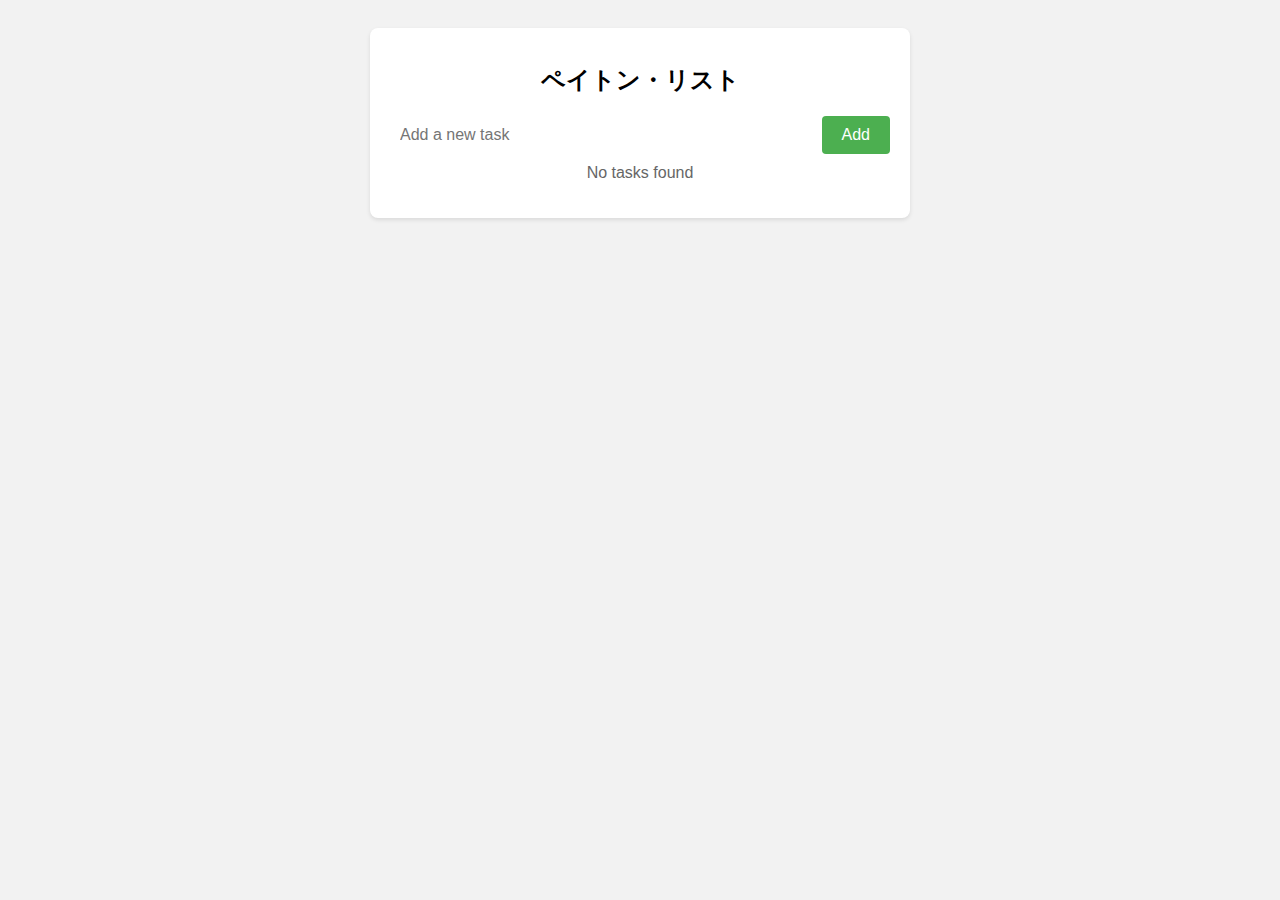
==== ペジ.html @ 9fd2d5bc "Add files via upload" ====
<!DOCTYPE html>
<html>
<head>
    <title>Listed Things Under</title>
    <style>
        body {
            font-family: Arial, sans-serif;
            background-color: #f2f2f2;
            padding: 20px;
        }

        .container {
            max-width: 500px;
            margin: 0 auto;
            background-color: #ffffff;
            border-radius: 8px;
            box-shadow: 0 2px 4px rgba(0, 0, 0, 0.1);
            padding: 20px;
        }

        .title {
            text-align: center;
            font-size: 24px;
            margin-bottom: 20px;
        }

        .todo-item {
            display: flex;
            align-items: center;
            justify-content: space-between;
            padding: 10px 0;
            border-bottom: 1px solid #e6e6e6;
            animation: fadeIn 0.5s ease;
        }

        .todo-item:last-child {
            border-bottom: none;
        }

        .todo-item input[type="checkbox"] {
            margin-right: 10px;
        }

        .todo-item label {
            flex-grow: 1;
            font-size: 16px;
        }

        .add-form {
            display: flex;
            margin-top: 20px;
        }

        .add-form input[type="text"] {
            flex-grow: 1;
            padding: 10px;
            border: none;
            border-radius: 4px;
            font-size: 16px;
        }

        .add-form button {
            background-color: #4caf50;
            color: white;
            border: none;
            border-radius: 4px;
            padding: 10px 20px;
            font-size: 16px;
            cursor: pointer;
        }

        .add-form button:hover {
            background-color: #45a049;
        }

        .message {
            text-align: center;
            font-size: 16px;
            color: #666666;
            margin-top: 10px;
            animation: slideIn 0.5s ease;
        }

        @keyframes fadeIn {
            from {
                opacity: 0;
            }
            to {
                opacity: 1;
            }
        }

        @keyframes slideIn {
            from {
                transform: translateY(-20px);
                opacity: 0;
            }
            to {
                transform: translateY(0);
                opacity: 1;
            }
        }
    </style>
</head>
<body>
    <div class="container">
        <h1 class="title">ペイトン・リスト
        </h1>
        <div id="todo-list">
        </div>
        <form class="add-form">
            <input type="text" id="new-task" placeholder="Add a new task">
            <button type="submit">Add</button>
        </form>
        <p class="message" id="message"></p>
    </div>

    <script>
        document.addEventListener("DOMContentLoaded", function() {
            var todoList = document.getElementById("todo-list");
            var message = document.getElementById("message");
            var tasks = JSON.parse(localStorage.getItem("tasks")) || [];

            function renderTasks() {
                todoList.innerHTML = "";
                tasks.forEach(function(task) {
                    var todoItem = document.createElement("div");
                    todoItem.classList.add("todo-item");
                    todoItem.innerHTML = `
                        <input type="checkbox">
                        <label>${task}</label>
                        <button class="delete-button">Delete</button>
                    `;
                    todoList.appendChild(todoItem);
                });

                if (tasks.length === 0) {
                    message.textContent = "No tasks found";
                } else {
                    message.textContent = "";
                }
            }

            renderTasks();

            document.querySelector(".add-form").addEventListener("submit", function(event) {
                event.preventDefault();
                var newTaskInput = document.getElementById("new-task");
                var newTask = newTaskInput.value.trim();
                if (newTask !== "") {
                    tasks.push(newTask);
                    localStorage.setItem("tasks", JSON.stringify(tasks));
                    newTaskInput.value = "";
                    renderTasks();
                }
            });

            document.addEventListener("click", function(event) {
                if (event.target.classList.contains("delete-button")) {
                    var taskItem = event.target.closest(".todo-item");
                    var taskLabel = taskItem.querySelector("label");
                    var taskText = taskLabel.textContent;
                    var taskIndex = tasks.indexOf(taskText);
                    if (taskIndex !== -1) {
                        tasks.splice(taskIndex, 1);
                        localStorage.setItem("tasks", JSON.stringify(tasks));
                        renderTasks();
                    }
                }
            });
        });
    </script>
</body>
</html>
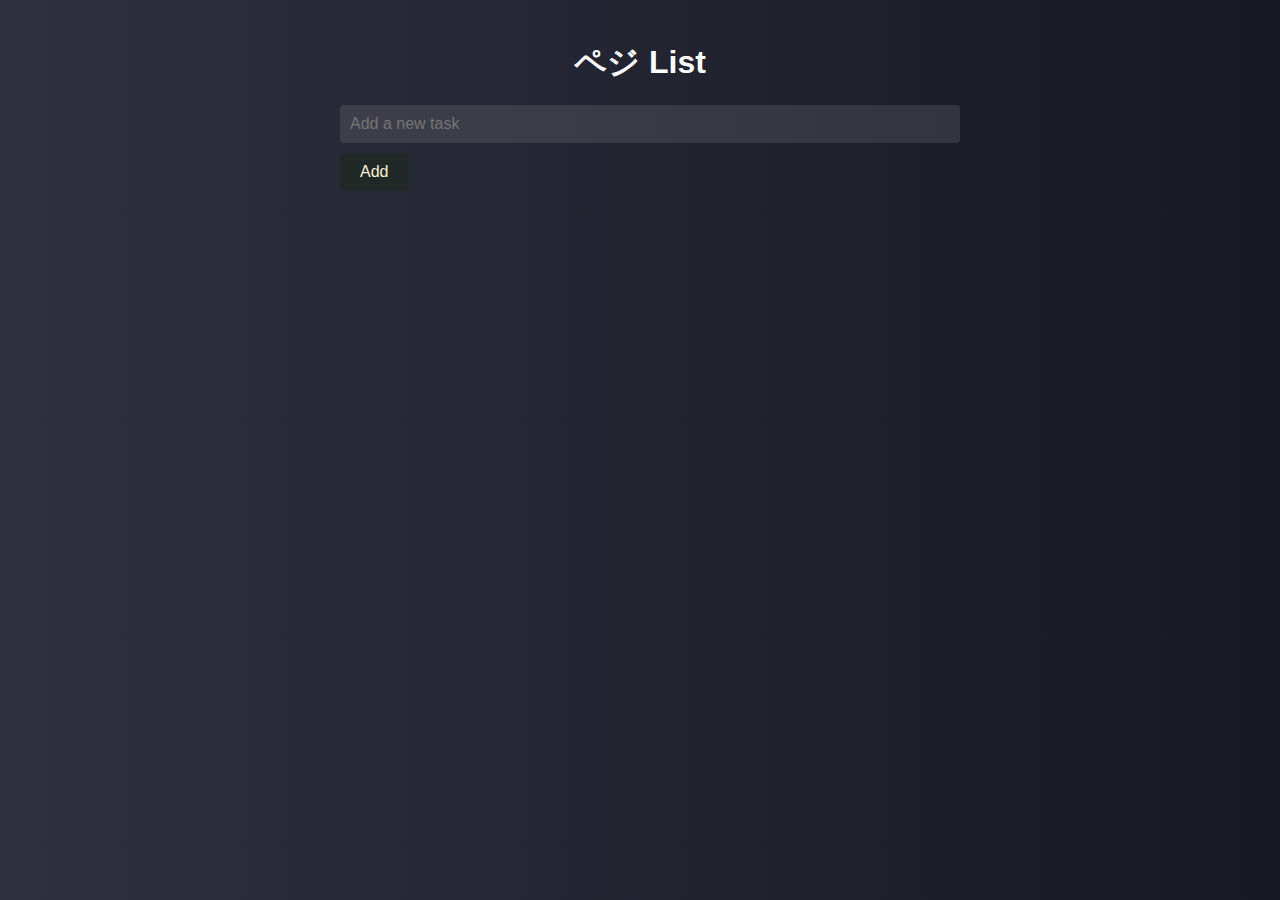
==== commit 3e306fde: "Add files via upload" ====
--- a/ペジ.html
+++ b/ペジ.html
@@ -1,174 +1,249 @@
 <!DOCTYPE html>
 <html>
 <head>
-    <title>Listed Things Under</title>
-    <style>
-        body {
-            font-family: Arial, sans-serif;
-            background-color: #f2f2f2;
-            padding: 20px;
-        }
-
-        .container {
-            max-width: 500px;
-            margin: 0 auto;
-            background-color: #ffffff;
-            border-radius: 8px;
-            box-shadow: 0 2px 4px rgba(0, 0, 0, 0.1);
-            padding: 20px;
-        }
-
-        .title {
-            text-align: center;
-            font-size: 24px;
-            margin-bottom: 20px;
-        }
-
-        .todo-item {
-            display: flex;
-            align-items: center;
-            justify-content: space-between;
-            padding: 10px 0;
-            border-bottom: 1px solid #e6e6e6;
-            animation: fadeIn 0.5s ease;
-        }
-
-        .todo-item:last-child {
-            border-bottom: none;
-        }
-
-        .todo-item input[type="checkbox"] {
-            margin-right: 10px;
-        }
-
-        .todo-item label {
-            flex-grow: 1;
-            font-size: 16px;
-        }
-
-        .add-form {
-            display: flex;
-            margin-top: 20px;
-        }
-
-        .add-form input[type="text"] {
-            flex-grow: 1;
-            padding: 10px;
-            border: none;
-            border-radius: 4px;
-            font-size: 16px;
-        }
-
-        .add-form button {
-            background-color: #4caf50;
-            color: white;
-            border: none;
-            border-radius: 4px;
-            padding: 10px 20px;
-            font-size: 16px;
-            cursor: pointer;
-        }
-
-        .add-form button:hover {
-            background-color: #45a049;
-        }
-
-        .message {
-            text-align: center;
-            font-size: 16px;
-            color: #666666;
-            margin-top: 10px;
-            animation: slideIn 0.5s ease;
-        }
-
-        @keyframes fadeIn {
-            from {
-                opacity: 0;
-            }
-            to {
-                opacity: 1;
-            }
-        }
-
-        @keyframes slideIn {
-            from {
-                transform: translateY(-20px);
-                opacity: 0;
-            }
-            to {
-                transform: translateY(0);
-                opacity: 1;
-            }
-        }
-    </style>
+    <link rel="icon" href="shanks.png">
+  <title>ペジ
+</title>
+<meta name="viewport" content="width=device-width, initial-scale=1.0">
+  <style>
+    body {
+      background: linear-gradient(to right, #2e303e, #161823);
+      color: #ffffff;
+      font-family: Arial, sans-serif;
+      margin: 0;
+      padding: 0;
+    }
+
+    .container {
+      max-width: 600px;
+      margin: 0 auto;
+      padding: 20px;
+      animation: fade-in 1s ease;
+    }
+
+    h1 {
+      font-size: 32px;
+      text-align: center;
+      margin-bottom: 20px;
+    }
+
+    .todo-item {
+      display: flex;
+      align-items: center;
+      margin-bottom: 10px;
+      animation: slide-in 0.5s ease;
+    }
+
+    .checkbox {
+      margin-right: 10px;
+    }
+
+    .todo-text {
+      flex: 1;
+      font-size: 16px;
+      line-height: 1.4;
+    }
+
+    /* Updated style for the input field */
+    #todo-input {
+      width: 100%;
+      padding: 10px;
+      border: none;
+      border-radius: 4px;
+      font-size: 16px;
+      background-color: rgba(255, 255, 255, 0.1);
+      color: #ffffff;
+      margin-bottom: 10px;
+    }
+
+    /* Updated style for the submit button */
+    #todo-form button {
+      padding: 10px 20px;
+      border: none;
+      border-radius: 4px;
+      font-size: 16px;
+      background-color: #202927;
+      color: #fdf3d7;
+      cursor: pointer;
+      transition: background-color 0.3s ease;
+    }
+
+    #todo-form button:hover {
+      background-color: #00a383;
+    }
+
+    @keyframes fade-in {
+      from {
+        opacity: 0;
+      }
+      to {
+        opacity: 1;
+      }
+    }
+
+    @keyframes slide-in {
+      from {
+        transform: translateX(-100%);
+      }
+      to {
+        transform: translateX(0);
+      }
+    }
+
+    .delete-button {
+      margin-left: 10px;
+      background: none;
+      border: none;
+      color: #ffffff;
+      cursor: pointer;
+    }
+
+    /* Add your additional styles here */
+    /* You can customize the background animation, text animations, and more */
+  </style>
 </head>
 <body>
     <div class="container">
-        <h1 class="title">ペイトン・リスト
-        </h1>
-        <div id="todo-list">
-        </div>
-        <form class="add-form">
-            <input type="text" id="new-task" placeholder="Add a new task">
-            <button type="submit">Add</button>
+        <h1>ペジ
+            List</h1>
+        <div id="todo-list"></div>
+        <form id="todo-form">
+          <input type="text" id="todo-input" placeholder="Add a new task" />
+          <button type="submit">Add</button>
         </form>
-        <p class="message" id="message"></p>
-    </div>
-
-    <script>
-        document.addEventListener("DOMContentLoaded", function() {
-            var todoList = document.getElementById("todo-list");
-            var message = document.getElementById("message");
-            var tasks = JSON.parse(localStorage.getItem("tasks")) || [];
-
-            function renderTasks() {
-                todoList.innerHTML = "";
-                tasks.forEach(function(task) {
-                    var todoItem = document.createElement("div");
-                    todoItem.classList.add("todo-item");
-                    todoItem.innerHTML = `
-                        <input type="checkbox">
-                        <label>${task}</label>
-                        <button class="delete-button">Delete</button>
-                    `;
-                    todoList.appendChild(todoItem);
-                });
-
-                if (tasks.length === 0) {
-                    message.textContent = "No tasks found";
-                } else {
-                    message.textContent = "";
-                }
-            }
-
+      </div>
+
+  <script>
+    document.addEventListener("DOMContentLoaded", function() {
+      const todoList = document.getElementById("todo-list");
+      const todoForm = document.getElementById("todo-form");
+      const todoInput = document.getElementById("todo-input");
+
+      // Load tasks from local storage
+      const savedTasks = JSON.parse(localStorage.getItem("tasks")) || [];
+
+      // Render the tasks
+      function renderTasks() {
+        todoList.innerHTML = "";
+
+        savedTasks.forEach(function(task) {
+          const todoItem = document.createElement("div");
+          todoItem.classList.add("todo-item");
+
+          const checkbox = document.createElement("input");
+          checkbox.type = "checkbox";
+          checkbox.checked = task.completed;
+          checkbox.addEventListener("change", function() {
+            task.completed = checkbox.checked;
+            saveTasks();
+          });
+
+          const todoText = document.createElement("span");
+          todoText.classList.add("todo-text");
+          todoText.textContent = task.text;
+
+          todoItem.appendChild(checkbox);
+          todoItem.appendChild(todoText);
+          todoList.appendChild(todoItem);
+        });
+      }
+
+      // Add a new task
+      todoForm.addEventListener("submit", function(event) {
+        event.preventDefault();
+
+        const text = todoInput.value.trim();
+        if (text !== "") {
+          savedTasks.push({
+            text: text,
+            completed: false
+          });
+          saveTasks();
+          todoInput.value = "";
+          renderTasks();
+        }
+      });
+
+      // Save tasks to local storage
+      function saveTasks() {
+        localStorage.setItem("tasks", JSON.stringify(savedTasks));
+      }
+
+      // Initial render
+      renderTasks();
+    });
+    
+  </script>
+<script>
+    document.addEventListener("DOMContentLoaded", function() {
+      const todoList = document.getElementById("todo-list");
+      const todoForm = document.getElementById("todo-form");
+      const todoInput = document.getElementById("todo-input");
+
+      // Load tasks from local storage
+      const savedTasks = JSON.parse(localStorage.getItem("tasks")) || [];
+
+      // Render the tasks
+      function renderTasks() {
+        todoList.innerHTML = "";
+
+        savedTasks.forEach(function(task, index) {
+          const todoItem = document.createElement("div");
+          todoItem.classList.add("todo-item");
+
+          const checkbox = document.createElement("input");
+          checkbox.type = "checkbox";
+          checkbox.checked = task.completed;
+          checkbox.addEventListener("change", function() {
+            task.completed = checkbox.checked;
+            saveTasks();
+          });
+
+          const todoText = document.createElement("span");
+          todoText.classList.add("todo-text");
+          todoText.textContent = task.text;
+
+          const deleteButton = document.createElement("button");
+          deleteButton.classList.add("delete-button");
+          deleteButton.innerHTML = "&times;";
+          deleteButton.addEventListener("click", function() {
+            savedTasks.splice(index, 1);
+            saveTasks();
             renderTasks();
-
-            document.querySelector(".add-form").addEventListener("submit", function(event) {
-                event.preventDefault();
-                var newTaskInput = document.getElementById("new-task");
-                var newTask = newTaskInput.value.trim();
-                if (newTask !== "") {
-                    tasks.push(newTask);
-                    localStorage.setItem("tasks", JSON.stringify(tasks));
-                    newTaskInput.value = "";
-                    renderTasks();
-                }
-            });
-
-            document.addEventListener("click", function(event) {
-                if (event.target.classList.contains("delete-button")) {
-                    var taskItem = event.target.closest(".todo-item");
-                    var taskLabel = taskItem.querySelector("label");
-                    var taskText = taskLabel.textContent;
-                    var taskIndex = tasks.indexOf(taskText);
-                    if (taskIndex !== -1) {
-                        tasks.splice(taskIndex, 1);
-                        localStorage.setItem("tasks", JSON.stringify(tasks));
-                        renderTasks();
-                    }
-                }
-            });
+          });
+
+          todoItem.appendChild(checkbox);
+          todoItem.appendChild(todoText);
+          todoItem.appendChild(deleteButton);
+          todoList.appendChild(todoItem);
         });
-    </script>
+      }
+
+      // Add a new task
+      todoForm.addEventListener("submit", function(event) {
+        event.preventDefault();
+
+        const text = todoInput.value.trim();
+        if (text !== "") {
+          savedTasks.push({
+            text: text,
+            completed: false
+          });
+          saveTasks();
+          todoInput.value = "";
+          renderTasks();
+        }
+      });
+
+      // Save tasks to local storage
+      function saveTasks() {
+        localStorage.setItem("tasks", JSON.stringify(savedTasks));
+      }
+
+      // Initial render
+      renderTasks();
+    });
+  </script>
+  
 </body>
 </html>
